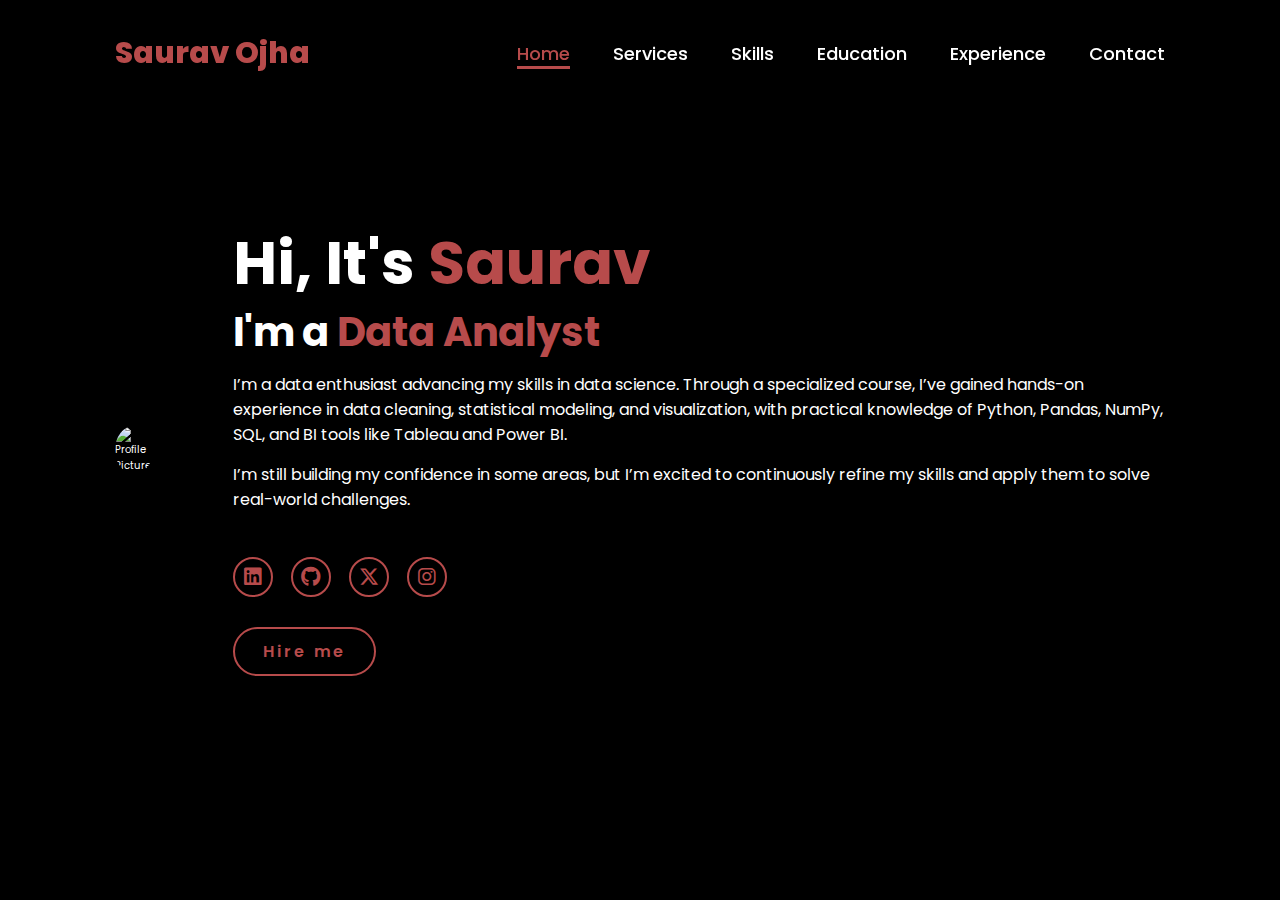
==== index.html @ 3e8a9076 "Update index.html" ====
<!DOCTYPE html>
<html lang="en">

<head>
    <meta charset="UTF-8">
    <meta name="viewport" content="width=device-width, initial-scale=1.0">
    <link rel="stylesheet" href="https://cdnjs.cloudflare.com/ajax/libs/font-awesome/6.5.2/css/all.min.css">
    <link rel="stylesheet" href="style.css">
    <title>Portfolio Website</title>
</head>

<body>
    <header>
        <a href="#" class="logo">Saurav Ojha</a>

        <nav>
            <a href="#" class="active"> Home</a>
            <a href="#">Services</a>
            <a href="#">Skills</a>
            <a href="#">Education</a>
            <a href="#">Experience</a>
            <a href="#">Contact</a>
        </nav>
    </header>
    <section class="home">
        <div class="home-img">
            <img src="https://raw.githubusercontent.com/Eeeeco/Portfolio/main/Profile.jpg" alt="Profile Picture">

        </div>
        <div class="home-content">
            <h1>Hi, It's <span>Saurav</span></h1>
            <h3 class="typing-text">I'm a <span></span></h3>
            <p> I’m a data enthusiast advancing my skills in data science. Through a specialized course, I’ve gained hands-on experience in data cleaning, statistical modeling, and visualization, with practical knowledge of Python, Pandas, NumPy, SQL, and BI tools like Tableau and Power BI.</p>
          <p> 
            </P>
<p> I’m still building my confidence in some areas, but I’m excited to continuously refine my skills and apply them to solve real-world challenges. </p>
            <div class="social-icons">
                <a href="#"><i class="fa-brands fa-linkedin"></i></a>
                <a href="#"><i class="fa-brands fa-github"></i></a>
                <a href="#"><i class="fa-brands fa-x-twitter"></i></a>
                <a href="#"><i class="fa-brands fa-instagram"></i></a>
            </div>
            <a href="#" class="btn">Hire me</a>
        </div>
    </section>
</body>

</html>
---- style.css ----
@import url('https://fonts.googleapis.com/css2?family=Poppins:wght@100;200;300;400;500;600&display=swap');

*{
    margin: 0;
    padding: 0;
    box-sizing: border-box;
    text-decoration: none;
    border: none;
    outline: none;
    font-family: 'Poppins', sans-serif;
}

html{
    font-size: 62.5%;
}

body{
    width: 100%;
    height: 100vh;
    overflow-x: hidden;
    background-color: black;
    color: white;
}

header{
    margin-top: 20px;
    position: fixed;
    top: 0;
    left: 0;
    width: 100%;
    padding: 1rem 9%;
    background-color: transparent;
    filter: drop-shadow(10px);
    display: flex;
    justify-content: space-between;
    align-items: center;
    z-index: 100;
}

.logo{
    font-size: 3rem;
    color: #b74b4b;
    font-weight: 800;
    cursor: pointer;
    transition: 0.5s ease;
}

.logo:hover{
    transform: scale(1.1);
}

nav a{
    font-size: 1.8rem;
    color: white;
    margin-left: 4rem;
    font-weight: 500;
    transition: 0.3s ease;
    border-bottom: 3px solid transparent;
}

nav a:hover,
nav a.active{
    color: #b74b4b;
    border-bottom: 3px solid #b74b4b;
}

@media(max-width:995px){
    nav{
        position: absolute;
        display: none;
        top: 0;
        right: 0;
        width: 40%;
        border-left: 3px solid #b74b4b;
        border-bottom: 3px solid #b74b4b;
        border-bottom-left-radius: 2rem;
        padding: 1rem solid;
        background-color: #161616;
        border-top: 0.1rem solid rgba(0,0,0,0.1);
    }

    nav.active{
        display: block;
    }

    nav a{
        display: block;
        font-size: 2rem;
        margin: 3rem 0;
    }

    nav a:hover,
    nav a.active{
        padding: 1rem;
        border-radius: 0.5rem;
        border-bottom: 0.5rem solid #b74b4b;
    }
}

section{
    min-height: 100vh;
    padding: 5rem 9% 5rem;
}

.home{
    display: flex;
    justify-content: center;
    align-items: center;
    gap: 8rem;
    background-color: black;
}

.home .home-content h1{
    font-size: 6rem;
    font-weight: 700;
    line-height: 1.3;
}

span{
    color: #b74b4b;
}

.home-content h3{
    font-size: 4rem;
    margin-bottom: 1rem;
    font-weight: 700;
}

.home-content p{
    font-size: 1.6rem;
}

.home-img{
    border-radius: 50%;
}

.home-img img{
    position: relative;
    width: 32vw;
    border-radius: 50%;
    box-shadow: 0 0 25px solid #b74b4b;
    cursor: pointer;
    transition: 0.2s linear;
}

.home-img img:hover{
    font-size: 1.8rem;
    font-weight: 500;
}

.social-icons a{
    display: inline-flex;
    justify-content: center;
    align-items: center;
    width: 4rem;
    height: 4rem;
    background-color: transparent;
    border: 0.2rem solid #b74b4b;
    font-size: 2rem;
    border-radius: 50%;
    margin: 3rem 1.5rem 3rem 0;
    transition: 0.3s ease;
    color: #b74b4b;
}

.social-icons a:hover{
    color: black;
    transform: scale(1.3) translateY(-5px);
    background-color: #b74b4b;
    box-shadow: 0  0 25px #b74b4b;
}

.btn{
    display: inline-block;
    padding: 1rem 2.8rem;
    background-color: black;
    border-radius: 4rem;
    font-size: 1.6rem;
    color: #b74b4b;
    letter-spacing: 0.3rem;
    font-weight: 600;
    border: 2px solid #b74b4b;
    transition: 0.3s ease;
    cursor: pointer;
}

.btn:hover{
    transform: scale3d(1.03);
    background-color: #b74b4b;
    color: black;
    box-shadow: 0 0 25px #b74b4b;
}

.typing-text{
    font-size: 34px;
    font-weight: 600;
    min-width: 280px;
}

.typing-text span{
    position: relative;
}

.typing-text span::before{
    content: "Data Analyst";
    color: #b74b4b;
    animation: words 20s infinite;
}

.typing-text span::after{
    content: "";
    background-color: black;
    position: absolute;
    width: calc(100% + 8px);
    height: 100%;
    border-left: 3px solid black;
    right: -8;
    animation: cursor 0.6s infinite;
}

@keyframes cursor{
    to{
        border-left: 3px solid #b74b4b;
    }
}

@keyframes words{
    0%, 20%{
        content: "Data Analyst";
    }
    21%, 40%{
        content: "Digital Artist";
    }
    41%, 60%{
        content: "Graphic Designer";
    }
    61%, 80%{
        content: "Content Creator";
    }
    81%, 100%{
        content: "Music Artist";
    }
}

@media (max-width: 1000px){
    .home{
        gap: 4rem;
    }
}

@media(max-width:995px){
    .home{
        flex-direction: column;
        margin: 5rem 4rem;
    }

    .home .home-content h3{
        font-size: 2.5rem;
    }

    .home-content h1{
        font-size: 5rem;
    }

    .home-img img{
        width: 70vw;
        margin-top: 4rem;
    }
}

p {
    margin-bottom: 15px; /* Adjust the spacing between paragraphs */
}
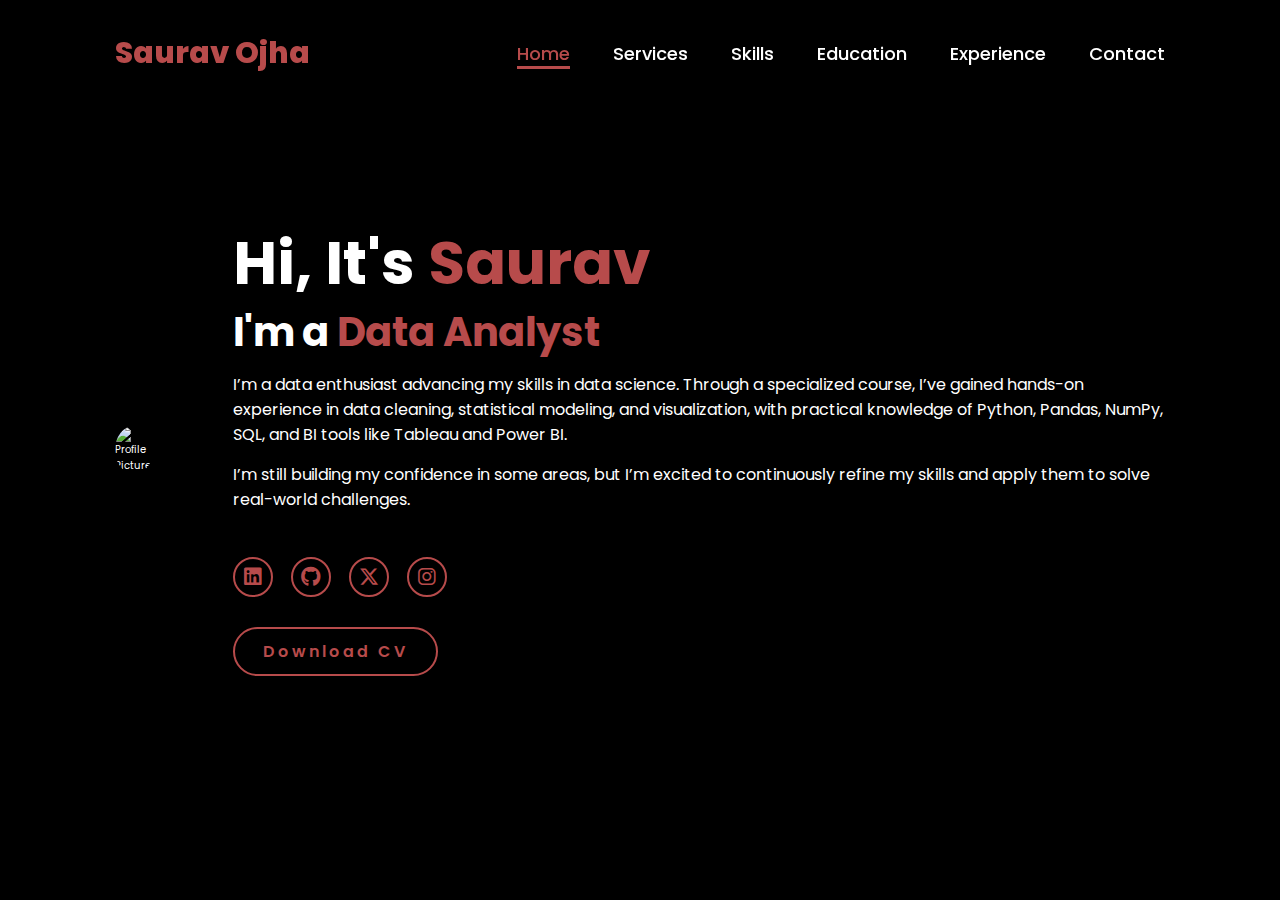
==== commit a2e47108: "Links index.html" ====
--- a/index.html
+++ b/index.html
@@ -13,18 +13,19 @@
     <header>
         <a href="#" class="logo">Saurav Ojha</a>
 
-        <nav>
-            <a href="#" class="active"> Home</a>
-            <a href="#">Services</a>
-            <a href="#">Skills</a>
-            <a href="#">Education</a>
-            <a href="#">Experience</a>
-            <a href="#">Contact</a>
+<nav>
+    <a href="index.html" class="active">Home</a>
+    <a href="services.html">Services</a>
+    <a href="Skills.html">Skills</a>
+    <a href="education.html">Education</a>
+    <a href="experience.html">Experience</a>
+    <a href="contact.html">Contact</a>
+</nav>
         </nav>
     </header>
     <section class="home">
         <div class="home-img">
-            <img src="https://raw.githubusercontent.com/Eeeeco/Portfolio/main/Profile.jpg" alt="Profile Picture">
+            <img src="https://raw.githubusercontent.com/Eeeeco/Portfolio/main/Mee.png" alt="Profile Picture">
 
         </div>
         <div class="home-content">
@@ -35,12 +36,12 @@
             </P>
 <p> I’m still building my confidence in some areas, but I’m excited to continuously refine my skills and apply them to solve real-world challenges. </p>
             <div class="social-icons">
-                <a href="#"><i class="fa-brands fa-linkedin"></i></a>
-                <a href="#"><i class="fa-brands fa-github"></i></a>
+                <a href="www.linkedin.com/in/sauravojha"><i class="fa-brands fa-linkedin"></i></a>
+                <a href="https://github.com/Eeeeco"><i class="fa-brands fa-github"></i></a>
                 <a href="#"><i class="fa-brands fa-x-twitter"></i></a>
                 <a href="#"><i class="fa-brands fa-instagram"></i></a>
             </div>
-            <a href="#" class="btn">Hire me</a>
+            <a href="#" class="btn">Download CV</a>
         </div>
     </section>
 </body>
